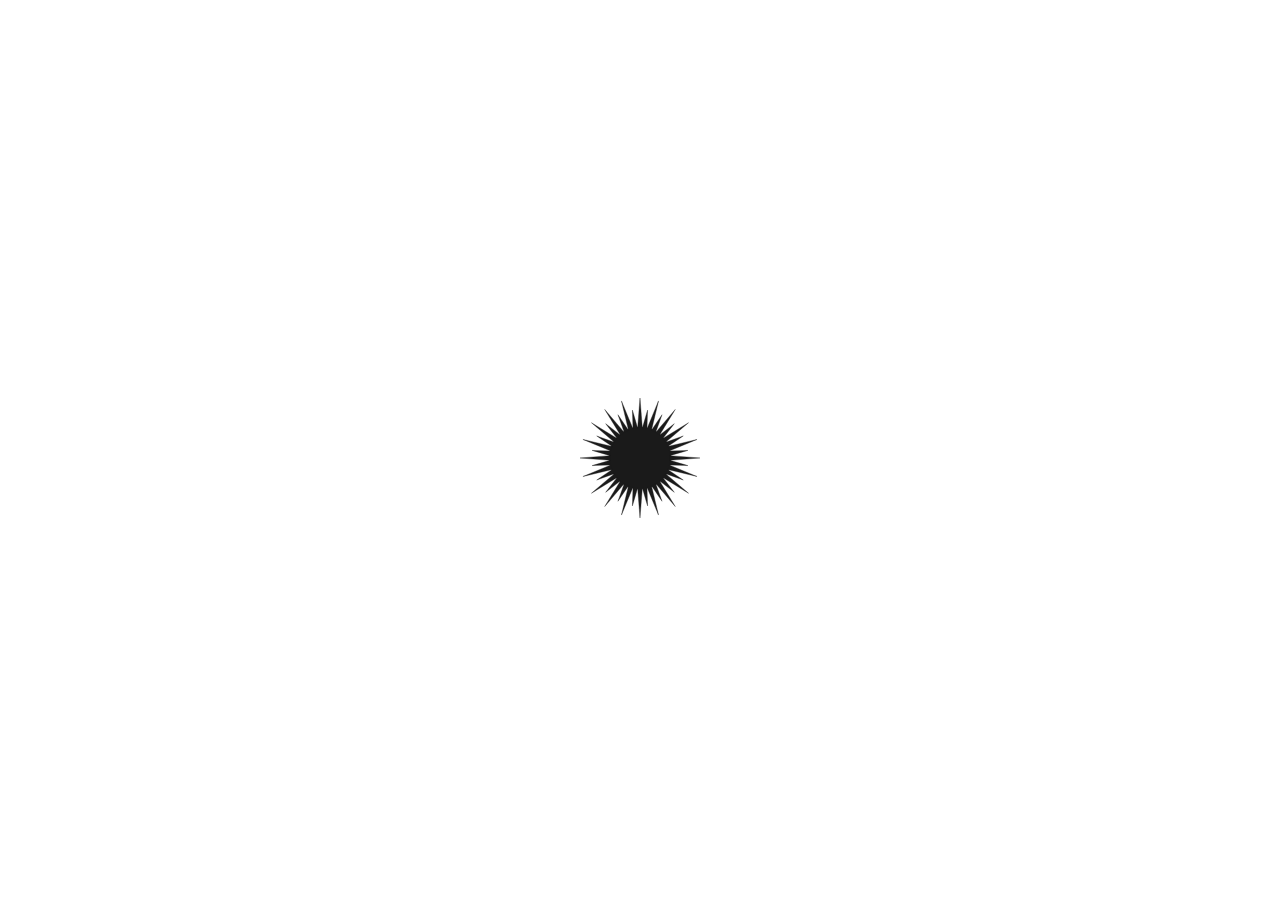
==== index.html @ 621fc9b2 "animazione fatta" ====
<!DOCTYPE html>
<html lang="it">
<head>
  <meta charset="UTF-8">
  <meta name="viewport" content="width=device-width, initial-scale=1.0">
  <title>Logo Annamori — Preview</title>
  <link rel="stylesheet" href="logo-annamori.css">
  <style>
    body {
      min-height: 100vh;
      display: flex;
      align-items: center;
      justify-content: center;
      background: #fff;
    }
  </style>
</head>
<body>
  <div class="logo-annamori">
<svg viewBox="0 0 5519 5519" xmlns="http://www.w3.org/2000/svg" aria-hidden="true" class="logo-annamori-svg">
  <g id="sun">
    <circle class="sun-core" cx="2759.1" cy="2759.1" r="1427.553" fill="#1a1a1a" stroke="#1a1a1a" stroke-width="16" stroke-linejoin="round"/>
    <g class="ray ray-long" style="transform-origin: 2759.101px 1383.8px"><path d="M2650.863,1383.8 L2759.1,0 L2867.338,1383.8 Z" fill="#1a1a1a" stroke="#1a1a1a" stroke-width="16" stroke-linejoin="round"/></g>
    <g class="ray ray-short" style="transform-origin: 2974.244px 1400.733px"><path d="M2867.338,1383.8 L3108.288,554.421 L3081.15,1417.667 Z" fill="#1a1a1a" stroke="#1a1a1a" stroke-width="16" stroke-linejoin="round"/></g>
    <g class="ray ray-long" style="transform-origin: 3184.091px 1451.112px"><path d="M3081.15,1417.667 L3611.708,135.037 L3287.033,1484.557 Z" fill="#1a1a1a" stroke="#1a1a1a" stroke-width="16" stroke-linejoin="round"/></g>
    <g class="ray ray-short" style="transform-origin: 3383.473px 1533.696px"><path d="M3287.033,1484.557 L3772.479,770.227 L3479.913,1582.836 Z" fill="#1a1a1a" stroke="#1a1a1a" stroke-width="16" stroke-linejoin="round"/></g>
    <g class="ray ray-long" style="transform-origin: 3567.479px 1646.456px"><path d="M3479.913,1582.836 L4380.863,526.936 L3655.046,1710.076 Z" fill="#1a1a1a" stroke="#1a1a1a" stroke-width="16" stroke-linejoin="round"/></g>
    <g class="ray ray-short" style="transform-origin: 3731.583px 1786.613px"><path d="M3655.046,1710.076 L4337.479,1180.722 L3808.121,1863.151 Z" fill="#1a1a1a" stroke="#1a1a1a" stroke-width="16" stroke-linejoin="round"/></g>
    <g class="ray ray-long" style="transform-origin: 3871.741px 1950.718px"><path d="M3808.121,1863.151 L4991.261,1137.335 L3935.361,2038.285 Z" fill="#1a1a1a" stroke="#1a1a1a" stroke-width="16" stroke-linejoin="round"/></g>
    <g class="ray ray-short" style="transform-origin: 3984.5px 2134.724px"><path d="M3935.361,2038.285 L4747.969,1745.718 L4033.64,2231.164 Z" fill="#1a1a1a" stroke="#1a1a1a" stroke-width="16" stroke-linejoin="round"/></g>
    <g class="ray ray-long" style="transform-origin: 4067.085px 2334.105px"><path d="M4033.64,2231.164 L5383.16,1906.489 L4100.53,2437.047 Z" fill="#1a1a1a" stroke="#1a1a1a" stroke-width="16" stroke-linejoin="round"/></g>
    <g class="ray ray-short" style="transform-origin: 4117.463px 2543.953px"><path d="M4100.53,2437.047 L4963.775,2409.91 L4134.396,2650.86 Z" fill="#1a1a1a" stroke="#1a1a1a" stroke-width="16" stroke-linejoin="round"/></g>
    <g class="ray ray-long" style="transform-origin: 4134.396px 2759.097px"><path d="M4134.396,2650.86 L5518.196,2759.097 L4134.396,2867.335 Z" fill="#1a1a1a" stroke="#1a1a1a" stroke-width="16" stroke-linejoin="round"/></g>
    <g class="ray ray-short" style="transform-origin: 4117.463px 2974.241px"><path d="M4134.396,2867.335 L4963.775,3108.285 L4100.53,3081.147 Z" fill="#1a1a1a" stroke="#1a1a1a" stroke-width="16" stroke-linejoin="round"/></g>
    <g class="ray ray-long" style="transform-origin: 4067.085px 3184.089px"><path d="M4100.53,3081.147 L5383.16,3611.706 L4033.64,3287.031 Z" fill="#1a1a1a" stroke="#1a1a1a" stroke-width="16" stroke-linejoin="round"/></g>
    <g class="ray ray-short" style="transform-origin: 3984.501px 3383.47px"><path d="M4033.64,3287.031 L4747.969,3772.476 L3935.361,3479.91 Z" fill="#1a1a1a" stroke="#1a1a1a" stroke-width="16" stroke-linejoin="round"/></g>
    <g class="ray ray-long" style="transform-origin: 3871.741px 3567.476px"><path d="M3935.361,3479.91 L4991.261,4380.86 L3808.121,3655.043 Z" fill="#1a1a1a" stroke="#1a1a1a" stroke-width="16" stroke-linejoin="round"/></g>
    <g class="ray ray-short" style="transform-origin: 3731.584px 3731.58px"><path d="M3808.121,3655.043 L4337.479,4337.476 L3655.046,3808.118 Z" fill="#1a1a1a" stroke="#1a1a1a" stroke-width="16" stroke-linejoin="round"/></g>
    <g class="ray ray-long" style="transform-origin: 3567.48px 3871.738px"><path d="M3655.046,3808.118 L4380.863,4991.258 L3479.913,3935.358 Z" fill="#1a1a1a" stroke="#1a1a1a" stroke-width="16" stroke-linejoin="round"/></g>
    <g class="ray ray-short" style="transform-origin: 3383.474px 3984.497px"><path d="M3479.913,3935.358 L3772.479,4747.966 L3287.034,4033.637 Z" fill="#1a1a1a" stroke="#1a1a1a" stroke-width="16" stroke-linejoin="round"/></g>
    <g class="ray ray-long" style="transform-origin: 3184.092px 4067.082px"><path d="M3287.034,4033.637 L3611.709,5383.157 L3081.15,4100.527 Z" fill="#1a1a1a" stroke="#1a1a1a" stroke-width="16" stroke-linejoin="round"/></g>
    <g class="ray ray-short" style="transform-origin: 2974.244px 4117.46px"><path d="M3081.15,4100.527 L3108.288,4963.772 L2867.338,4134.393 Z" fill="#1a1a1a" stroke="#1a1a1a" stroke-width="16" stroke-linejoin="round"/></g>
    <g class="ray ray-long" style="transform-origin: 2759.101px 4134.393px"><path d="M2867.338,4134.393 L2759.1,5518.193 L2650.863,4134.393 Z" fill="#1a1a1a" stroke="#1a1a1a" stroke-width="16" stroke-linejoin="round"/></g>
    <g class="ray ray-short" style="transform-origin: 2543.957px 4117.46px"><path d="M2650.863,4134.393 L2409.913,4963.772 L2437.05,4100.527 Z" fill="#1a1a1a" stroke="#1a1a1a" stroke-width="16" stroke-linejoin="round"/></g>
    <g class="ray ray-long" style="transform-origin: 2334.109px 4067.082px"><path d="M2437.05,4100.527 L1906.492,5383.157 L2231.167,4033.637 Z" fill="#1a1a1a" stroke="#1a1a1a" stroke-width="16" stroke-linejoin="round"/></g>
    <g class="ray ray-short" style="transform-origin: 2134.728px 3984.497px"><path d="M2231.167,4033.637 L1745.721,4747.966 L2038.288,3935.358 Z" fill="#1a1a1a" stroke="#1a1a1a" stroke-width="16" stroke-linejoin="round"/></g>
    <g class="ray ray-long" style="transform-origin: 1950.721px 3871.738px"><path d="M2038.288,3935.358 L1137.338,4991.258 L1863.154,3808.118 Z" fill="#1a1a1a" stroke="#1a1a1a" stroke-width="16" stroke-linejoin="round"/></g>
    <g class="ray ray-short" style="transform-origin: 1786.617px 3731.58px"><path d="M1863.154,3808.118 L1180.725,4337.476 L1710.079,3655.043 Z" fill="#1a1a1a" stroke="#1a1a1a" stroke-width="16" stroke-linejoin="round"/></g>
    <g class="ray ray-long" style="transform-origin: 1646.459px 3567.476px"><path d="M1710.079,3655.043 L526.939,4380.86 L1582.839,3479.91 Z" fill="#1a1a1a" stroke="#1a1a1a" stroke-width="16" stroke-linejoin="round"/></g>
    <g class="ray ray-short" style="transform-origin: 1533.7px 3383.47px"><path d="M1582.839,3479.91 L770.23,3772.476 L1484.56,3287.031 Z" fill="#1a1a1a" stroke="#1a1a1a" stroke-width="16" stroke-linejoin="round"/></g>
    <g class="ray ray-long" style="transform-origin: 1451.115px 3184.089px"><path d="M1484.56,3287.031 L135.04,3611.706 L1417.67,3081.147 Z" fill="#1a1a1a" stroke="#1a1a1a" stroke-width="16" stroke-linejoin="round"/></g>
    <g class="ray ray-short" style="transform-origin: 1400.737px 2974.241px"><path d="M1417.67,3081.147 L554.424,3108.285 L1383.803,2867.335 Z" fill="#1a1a1a" stroke="#1a1a1a" stroke-width="16" stroke-linejoin="round"/></g>
    <g class="ray ray-long" style="transform-origin: 1383.803px 2759.097px"><path d="M1383.803,2867.335 L0.003,2759.097 L1383.803,2650.86 Z" fill="#1a1a1a" stroke="#1a1a1a" stroke-width="16" stroke-linejoin="round"/></g>
    <g class="ray ray-short" style="transform-origin: 1400.737px 2543.954px"><path d="M1383.803,2650.86 L554.424,2409.91 L1417.67,2437.047 Z" fill="#1a1a1a" stroke="#1a1a1a" stroke-width="16" stroke-linejoin="round"/></g>
    <g class="ray ray-long" style="transform-origin: 1451.115px 2334.106px"><path d="M1417.67,2437.047 L135.04,1906.489 L1484.56,2231.164 Z" fill="#1a1a1a" stroke="#1a1a1a" stroke-width="16" stroke-linejoin="round"/></g>
    <g class="ray ray-short" style="transform-origin: 1533.7px 2134.725px"><path d="M1484.56,2231.164 L770.23,1745.718 L1582.839,2038.285 Z" fill="#1a1a1a" stroke="#1a1a1a" stroke-width="16" stroke-linejoin="round"/></g>
    <g class="ray ray-long" style="transform-origin: 1646.459px 1950.718px"><path d="M1582.839,2038.285 L526.939,1137.335 L1710.079,1863.151 Z" fill="#1a1a1a" stroke="#1a1a1a" stroke-width="16" stroke-linejoin="round"/></g>
    <g class="ray ray-short" style="transform-origin: 1786.617px 1786.614px"><path d="M1710.079,1863.151 L1180.725,1180.722 L1863.154,1710.076 Z" fill="#1a1a1a" stroke="#1a1a1a" stroke-width="16" stroke-linejoin="round"/></g>
    <g class="ray ray-long" style="transform-origin: 1950.721px 1646.456px"><path d="M1863.154,1710.076 L1137.338,526.936 L2038.288,1582.836 Z" fill="#1a1a1a" stroke="#1a1a1a" stroke-width="16" stroke-linejoin="round"/></g>
    <g class="ray ray-short" style="transform-origin: 2134.728px 1533.697px"><path d="M2038.288,1582.836 L1745.721,770.227 L2231.167,1484.557 Z" fill="#1a1a1a" stroke="#1a1a1a" stroke-width="16" stroke-linejoin="round"/></g>
    <g class="ray ray-long" style="transform-origin: 2334.109px 1451.112px"><path d="M2231.167,1484.557 L1906.492,135.037 L2437.05,1417.667 Z" fill="#1a1a1a" stroke="#1a1a1a" stroke-width="16" stroke-linejoin="round"/></g>
    <g class="ray ray-short" style="transform-origin: 2543.957px 1400.734px"><path d="M2437.05,1417.667 L2409.913,554.421 L2650.863,1383.8 Z" fill="#1a1a1a" stroke="#1a1a1a" stroke-width="16" stroke-linejoin="round"/></g>
  </g>
</svg>
  </div>
</body>
</html>
---- logo-annamori.css ----
/* Logo Annamori — pulse alternato punte */

.logo-annamori {
  display: inline-block;
  line-height: 0;
}

.logo-annamori svg,
.logo-annamori-svg {
  width: 120px;
  height: auto;
  display: block;
  shape-rendering: geometricPrecision;
}

:root {
  --ray-long-min: 0.6180;
  --ray-short-max: 1.6180;
}

@keyframes ray-pulse-long {
  0%, 100% { transform: scale(1); }
  50% { transform: scale(var(--ray-long-min)); }
}

@keyframes ray-pulse-short {
  0%, 100% { transform: scale(1); }
  50% { transform: scale(var(--ray-short-max)); }
}

.ray-long {
  animation: ray-pulse-long 2s ease-in-out infinite;
}

.ray-short {
  animation: ray-pulse-short 2s ease-in-out infinite;
}

@media (prefers-reduced-motion: reduce) {
  .ray-long,
  .ray-short {
    animation: none;
  }
}
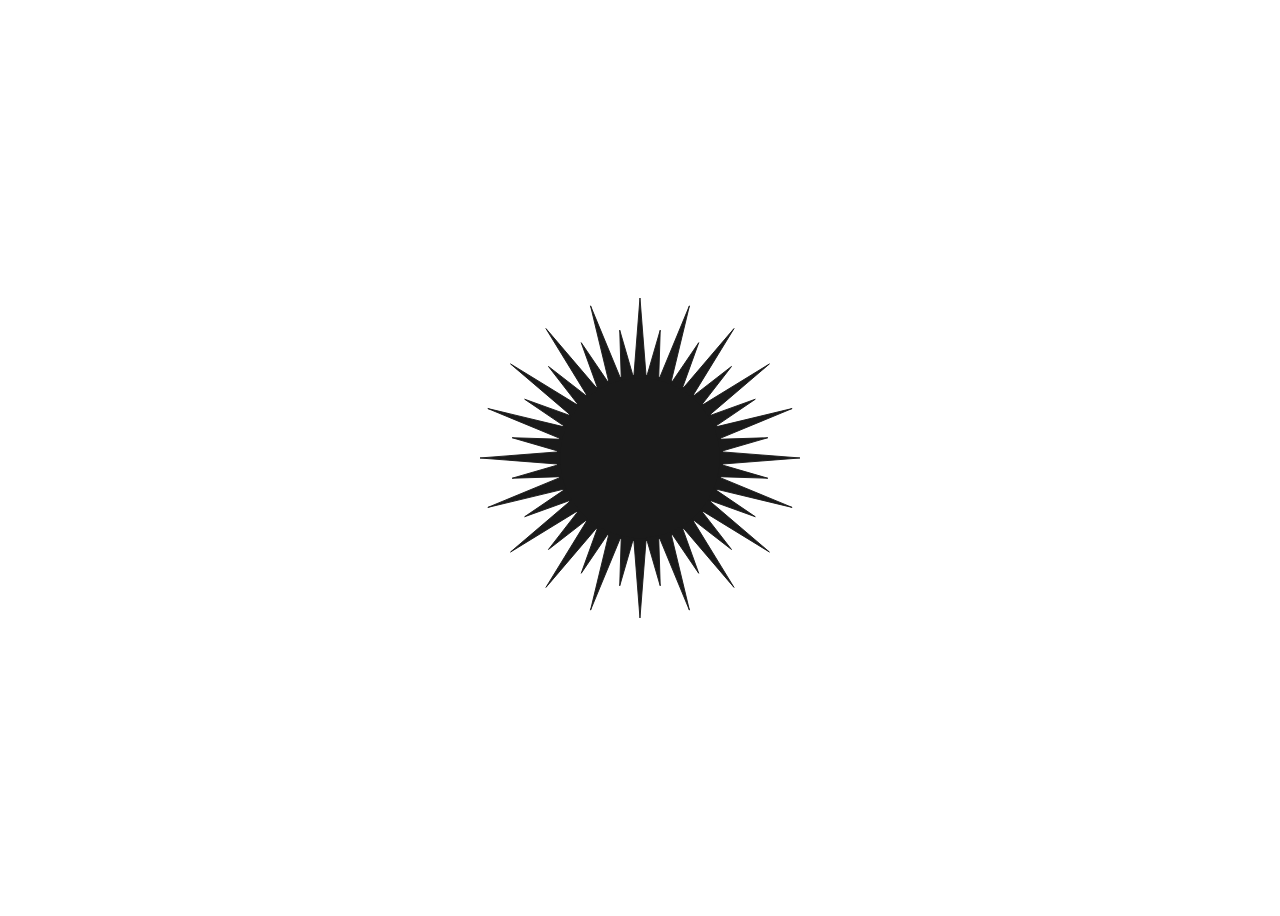
==== commit ef1c256c: "rotazione aggiunta" ====
--- a/index.html
+++ b/index.html
@@ -18,7 +18,7 @@
 <body>
   <div class="logo-annamori">
 <svg viewBox="0 0 5519 5519" xmlns="http://www.w3.org/2000/svg" aria-hidden="true" class="logo-annamori-svg">
-  <g id="sun">
+  <g id="sun" class="sun-rotate">
     <circle class="sun-core" cx="2759.1" cy="2759.1" r="1427.553" fill="#1a1a1a" stroke="#1a1a1a" stroke-width="16" stroke-linejoin="round"/>
     <g class="ray ray-long" style="transform-origin: 2759.101px 1383.8px"><path d="M2650.863,1383.8 L2759.1,0 L2867.338,1383.8 Z" fill="#1a1a1a" stroke="#1a1a1a" stroke-width="16" stroke-linejoin="round"/></g>
     <g class="ray ray-short" style="transform-origin: 2974.244px 1400.733px"><path d="M2867.338,1383.8 L3108.288,554.421 L3081.15,1417.667 Z" fill="#1a1a1a" stroke="#1a1a1a" stroke-width="16" stroke-linejoin="round"/></g>
--- a/logo-annamori.css
+++ b/logo-annamori.css
@@ -1,4 +1,4 @@
-/* Logo Annamori — pulse alternato punte */
+/* Logo Annamori — rotazione antioraria + pulse alternato punte */
 
 .logo-annamori {
   display: inline-block;
@@ -7,7 +7,7 @@
 
 .logo-annamori svg,
 .logo-annamori-svg {
-  width: 120px;
+  width: 320px;
   height: auto;
   display: block;
   shape-rendering: geometricPrecision;
@@ -16,6 +16,11 @@
 :root {
   --ray-long-min: 0.6180;
   --ray-short-max: 1.6180;
+}
+
+@keyframes sun-spin {
+  from { transform: rotate(0deg); }
+  to { transform: rotate(-360deg); }
 }
 
 @keyframes ray-pulse-long {
@@ -28,6 +33,11 @@
   50% { transform: scale(var(--ray-short-max)); }
 }
 
+.sun-rotate {
+  transform-origin: 2759.1px 2759.1px;
+  animation: sun-spin 30s linear infinite;
+}
+
 .ray-long {
   animation: ray-pulse-long 2s ease-in-out infinite;
 }
@@ -37,6 +47,7 @@
 }
 
 @media (prefers-reduced-motion: reduce) {
+  .sun-rotate,
   .ray-long,
   .ray-short {
     animation: none;
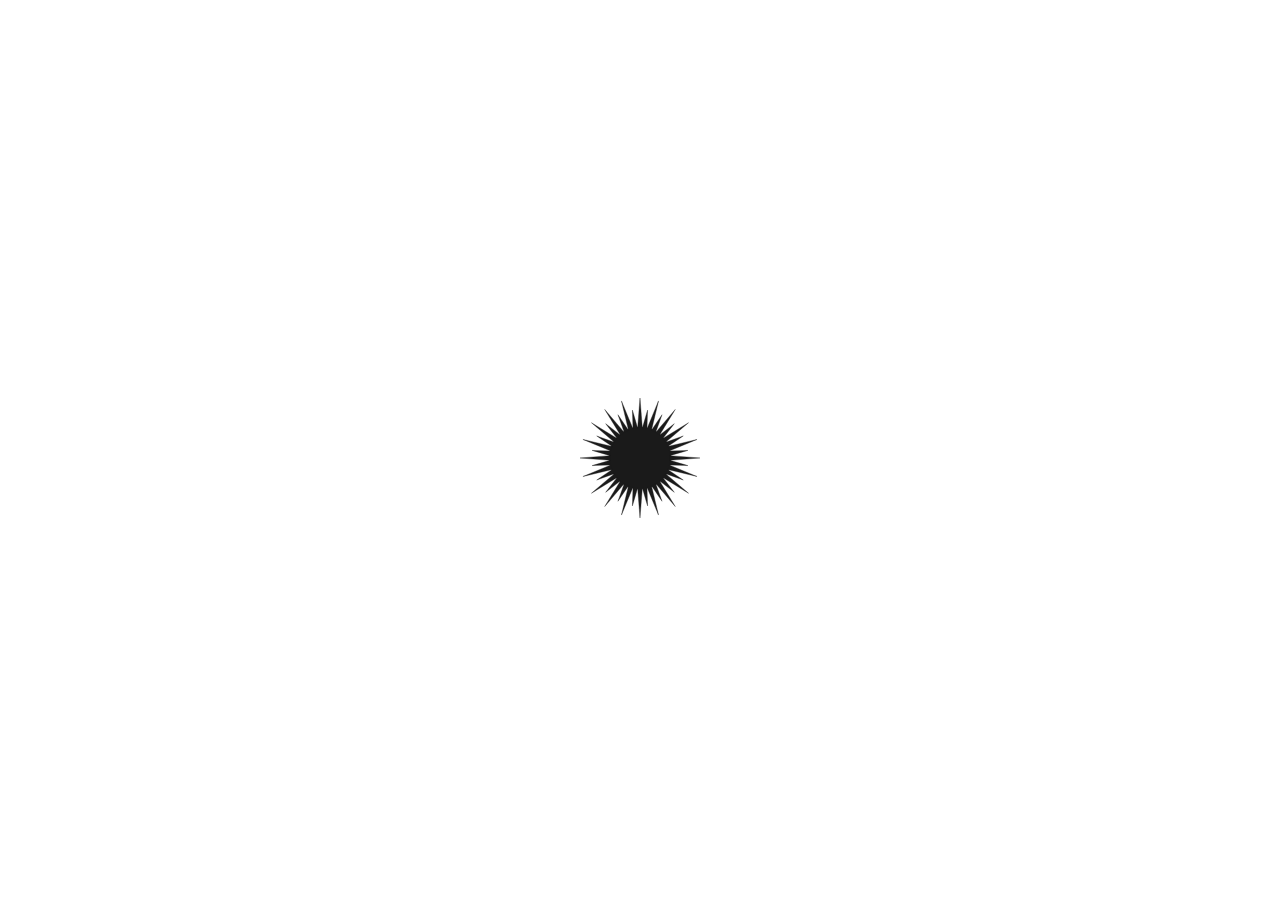
==== commit 3075d003: "aggiornato" ====
--- a/index.html
+++ b/index.html
@@ -18,7 +18,7 @@
 <body>
   <div class="logo-annamori">
 <svg viewBox="0 0 5519 5519" xmlns="http://www.w3.org/2000/svg" aria-hidden="true" class="logo-annamori-svg">
-  <g id="sun" class="sun-rotate">
+  <g id="sun">
     <circle class="sun-core" cx="2759.1" cy="2759.1" r="1427.553" fill="#1a1a1a" stroke="#1a1a1a" stroke-width="16" stroke-linejoin="round"/>
     <g class="ray ray-long" style="transform-origin: 2759.101px 1383.8px"><path d="M2650.863,1383.8 L2759.1,0 L2867.338,1383.8 Z" fill="#1a1a1a" stroke="#1a1a1a" stroke-width="16" stroke-linejoin="round"/></g>
     <g class="ray ray-short" style="transform-origin: 2974.244px 1400.733px"><path d="M2867.338,1383.8 L3108.288,554.421 L3081.15,1417.667 Z" fill="#1a1a1a" stroke="#1a1a1a" stroke-width="16" stroke-linejoin="round"/></g>
--- a/logo-annamori.css
+++ b/logo-annamori.css
@@ -1,4 +1,4 @@
-/* Logo Annamori — rotazione antioraria + pulse alternato punte */
+/* Logo Annamori — pulse alternato punte */
 
 .logo-annamori {
   display: inline-block;
@@ -7,7 +7,7 @@
 
 .logo-annamori svg,
 .logo-annamori-svg {
-  width: 320px;
+  width: 120px;
   height: auto;
   display: block;
   shape-rendering: geometricPrecision;
@@ -16,11 +16,6 @@
 :root {
   --ray-long-min: 0.6180;
   --ray-short-max: 1.6180;
-}
-
-@keyframes sun-spin {
-  from { transform: rotate(0deg); }
-  to { transform: rotate(-360deg); }
 }
 
 @keyframes ray-pulse-long {
@@ -33,11 +28,6 @@
   50% { transform: scale(var(--ray-short-max)); }
 }
 
-.sun-rotate {
-  transform-origin: 2759.1px 2759.1px;
-  animation: sun-spin 30s linear infinite;
-}
-
 .ray-long {
   animation: ray-pulse-long 2s ease-in-out infinite;
 }
@@ -47,7 +37,6 @@
 }
 
 @media (prefers-reduced-motion: reduce) {
-  .sun-rotate,
   .ray-long,
   .ray-short {
     animation: none;
